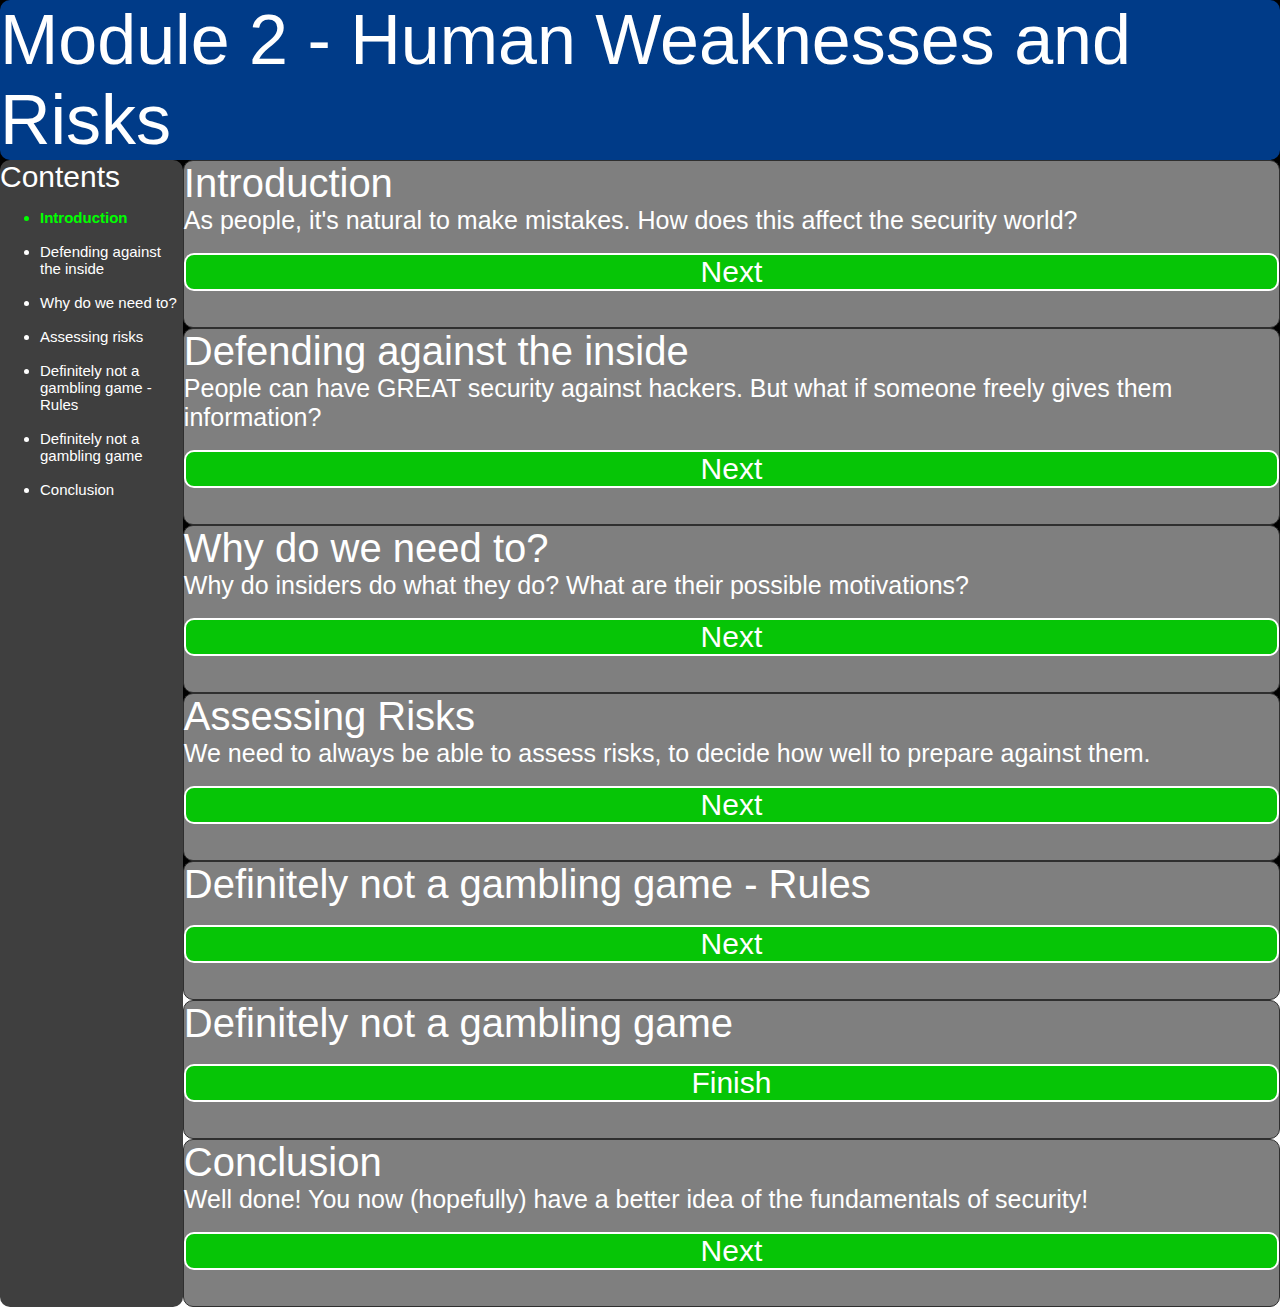
==== templates/module2.html @ cb79a6d3 "Added framework for modules!" ====
<!DOCTYPE html>
<html>
<head>
  <title>Basic Security for Dummies - Module 2</title>
  <link rel="stylesheet" type="text/css" href="/static/module.css">
  <script type="text/javascript" src="/static/main.js"></script>
</head>
<body class="main-grid-container" onload="prepMod()">
    <div class="main-header-content">
      <div class="text main-title-text">Module 2 - Human Weaknesses and Risks</div>
    </div>
    <div class='sidebar'>
        <div class="text" style="font-size:30px;color:white;">Contents</div>
        <div class="text" style="font-size:15px;color:white;">
            <ul>
                <li id='1'>Introduction</li>
                <br>
                <li id='2'>Defending against the inside</li>
                <br>
                <li id='3'>Why do we need to?</li>
                <br>
                <li id='4'>Assessing risks</li>
                <br>
                <li id='5'>Definitely not a gambling game - Rules</li>
                <br>
                <li id='6'>Definitely not a gambling game</li>
                <br>
                <li id='7'>Conclusion</li>
            </ul>
        </div>
      </div>
    <div class='main-content'>
        <!--PAGE 1-->
        <div class="main-content-box mod2-page">
          <div class='text main-content-title'>Introduction</div>
          <div class='text main-content-title-desc'>As people, it's natural to make mistakes. How does this affect the security world?</div>
          <div class='text main-content-desc'>
              <div></div>
          </div>
          <br>
          <div class='text main-content-button' onclick='nextPage()'>Next</div>
          <br>
          <br>
        </div>
        <!--PAGE 2-->
        <div class="main-content-box mod2-page">
            <div class='text main-content-title'>Defending against the inside</div>
            <div class='text main-content-title-desc'>People can have GREAT security against hackers. But what if someone freely gives them information?</div>
            <div class='text main-content-desc'>
                <div></div>
            </div>
            <br>
            <div class='text main-content-button' onclick='nextPage()'>Next</div>
            <br>
            <br>
          </div>
        <!--PAGE 3-->
        <div class="main-content-box mod2-page">
            <div class='text main-content-title'>Why do we need to?</div>
            <div class='text main-content-title-desc'>Why do insiders do what they do? What are their possible motivations?</div>
            <div class='text main-content-desc'>
                <div></div>
            </div>
            <br>
            <div class='text main-content-button' onclick='nextPage()'>Next</div>
            <br>
            <br>
          </div>
        <!--PAGE 4-->
        <div class="main-content-box mod2-page">
            <div class='text main-content-title'>Assessing Risks</div>
            <div class='text main-content-title-desc'>We need to always be able to assess risks, to decide how well to prepare against them.</div>
            <div class='text main-content-desc'>
                <div></div>
            </div>
            <br>
            <div class='text main-content-button' onclick='nextPage()'>Next</div>
            <br>
            <br>
          </div>
        <!--PAGE 5-->
        <div class="main-content-box mod2-page">
            <div class='text main-content-title'>Definitely not a gambling game - Rules</div>
            <div class='text main-content-title-desc'></div>
            <div class='text main-content-desc'>
                <div></div>
            </div>
            <br>
            <div class='text main-content-button' onclick='nextPage()'>Next</div>
            <br>
            <br>
          </div>
        <!--PAGE 6-->
        <div class="main-content-box mod2-page">
            <div class='text main-content-title'>Definitely not a gambling game</div>
            <div class='text main-content-title-desc'></div>
            <div class='text main-content-desc'>
                <div></div>
            </div>
            <br>
            <div class='text main-content-button' onclick='nextPage()'>Finish</div>
            <br>
            <br>
          </div>
        <!--PAGE 7-->
        <div class="main-content-box mod2-page">
            <div class='text main-content-title'>Conclusion</div>
            <div class='text main-content-title-desc'>Well done! You now (hopefully) have a better idea of the fundamentals of security!</div>
            <div class='text main-content-desc'>
                <div></div>
            </div>
            <br>
            <div class='text main-content-button'>Next</div>
            <br>
            <br>
          </div>
        
    </div>
    <div class="main-footer">
    </div>
  </body>
---- static/module.css ----
html, body {
    position: relative;
    height: 100%;
    width: 100%;
    background-color: white;
    margin: 0;
    }

/* OVERALL GRID */
.main-grid-container {
    width: 100%;
    height: 100%;
    display: grid;
    box-sizing: border-box;
    background-color: black;
    
    grid-template-columns: [sidebar] 1fr [main] 6fr;
    grid-template-rows: [header] 1fr [body] 7fr [footer] 1fr;
    grid-template-areas:
      "header-bar header-bar header-bar"
      "sidebar main-content main-content"
      "sidebar footer footer"
  }

.main-header-content {
    border-radius: 10px;
    background-color: #003b88;
    justify-content: center;
    align-content: center;
    grid-area: header-bar;
}

.main-title-text {
    color: white;
    font-size: 70px;
}

.text {
    font-family: "Trebuchet MS", Helvetica, sans-serif;
}

.sidebar {
    border-radius: 10px;
    background-color: #3f3f3f;
    grid-area: sidebar;
}

/* MAIN CONTENT */
.main-content {
    border-radius: 10px;
    display: grid;
    grid-area: main-content;
}

.main-content-box {
    box-sizing: border-box;
    border: 1px solid #2f2f2f;
    border-radius: 10px;
    align-items: center;
    background-color: #7f7f7f;
}

.main-content-title {
    position: relative;
    color: white;
    font-size: 40px;
}
.main-content-title-desc {
    position: relative;
    color: white;
    font-size: 25px;
}

.main-content-desc {
    position: relative;
    color: white;
    padding: 0px;
    background-color: #9f9f9f;
    font-size: 20px;
}

.main-content-button {
    position: relative;
    display: flex;
    cursor: pointer;
    box-sizing: border-box;
    align-content: center;
    justify-content: center;
    border: 2px solid white;
    font-size: 30px;
    color: white;
    border-radius: 10px;
    align-self: center;
    background-color:#06c506;
}

.main-content-progress {
    position: relative;
    display: flex;
    width: 100%;
    color: grey;
}

/* FOOTER CONTENT */
.main-footer {
    background-color: #003b88;
    border-radius: 10px;
    grid-area: footer;
}
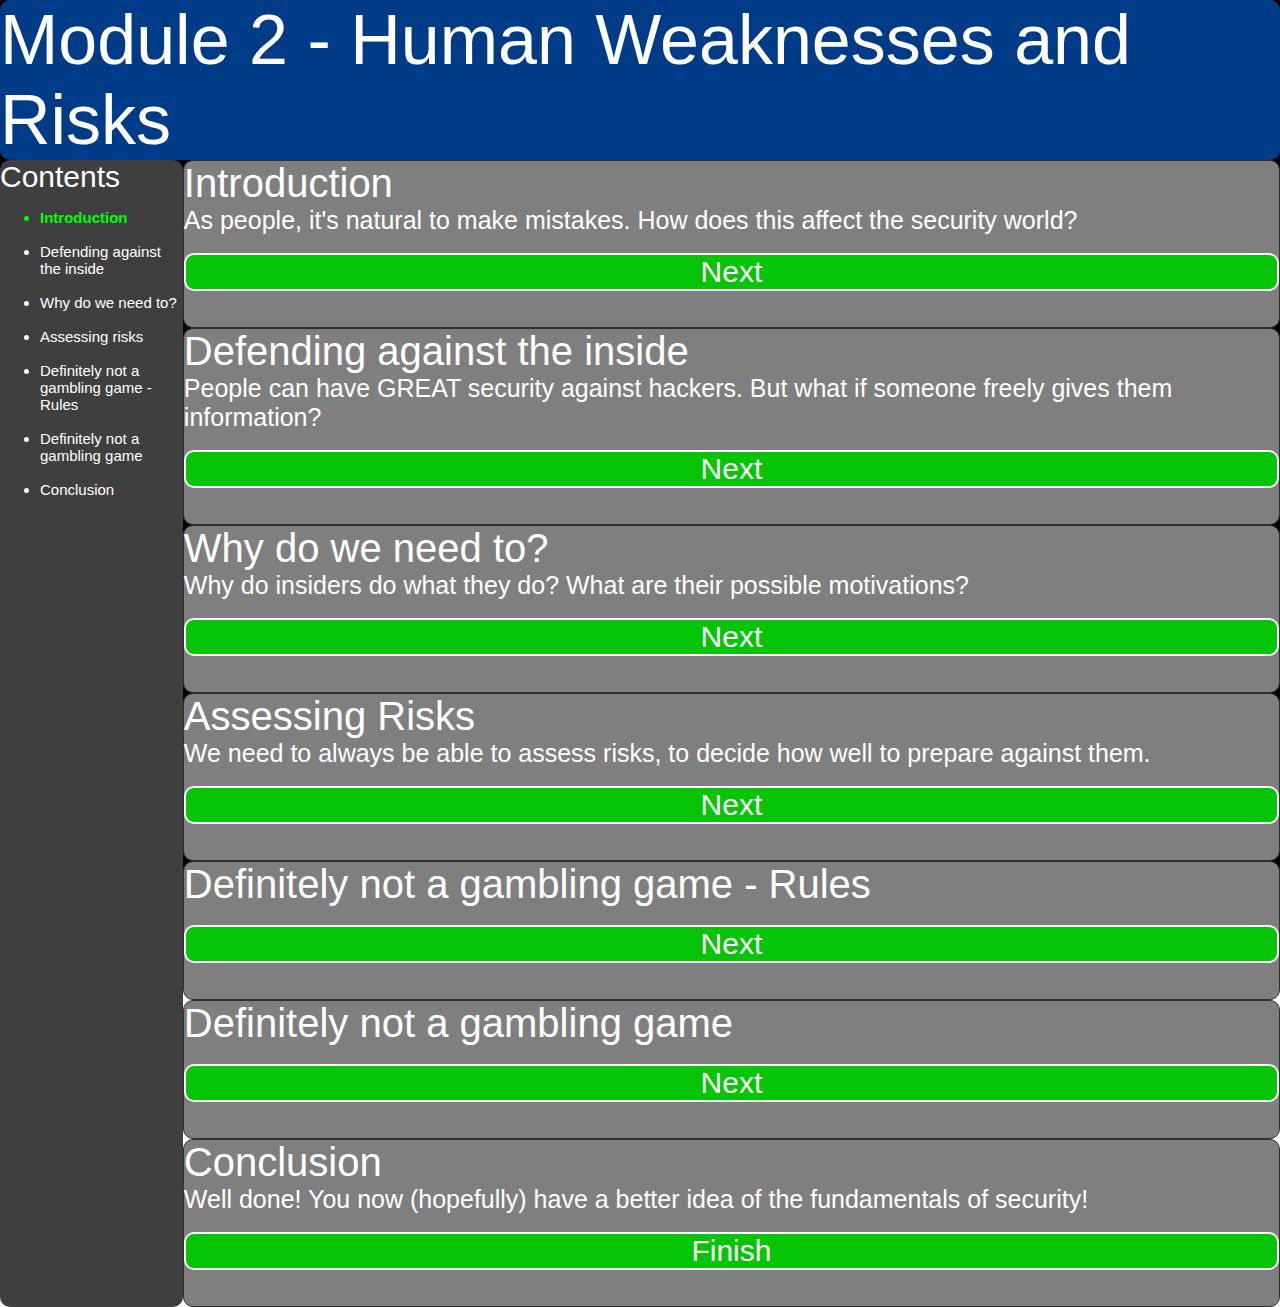
==== commit e51e8088: "Finished making 1/2 of my first game!" ====
--- a/templates/module2.html
+++ b/templates/module2.html
@@ -98,7 +98,7 @@
                 <div></div>
             </div>
             <br>
-            <div class='text main-content-button' onclick='nextPage()'>Finish</div>
+            <div class='text main-content-button' onclick='nextPage()'>Next</div>
             <br>
             <br>
           </div>
@@ -110,7 +110,7 @@
                 <div></div>
             </div>
             <br>
-            <div class='text main-content-button'>Next</div>
+            <div class='text main-content-button' onclick="back_to_main()">Finish</div>
             <br>
             <br>
           </div>
--- a/static/module.css
+++ b/static/module.css
@@ -56,7 +56,6 @@
     box-sizing: border-box;
     border: 1px solid #2f2f2f;
     border-radius: 10px;
-    align-items: center;
     background-color: #7f7f7f;
 }
 
@@ -90,8 +89,57 @@
     font-size: 30px;
     color: white;
     border-radius: 10px;
+    background-color:#06c506;
+}
+
+.game-info {
+    position: relative;
+    display: grid;
+    width: 100%;
+    height: 100%;
+    grid-template-columns: [game-col] 6fr [side-info] 1fr;
+    grid-template-rows: [top-info] 1fr [game-row] 6fr [footer] 1fr;
+    grid-template-areas:
+      "top-info top-info"
+      "game side-info"
+      "next next"
+}
+
+.game-title {
+    position: relative;
+    grid-area: top-info;
+}
+
+.game {
+    position: relative;
+    display: flex;
+    justify-content: center;
+    align-content: center;
+    grid-area: game;
+}
+
+.game-side-info {
+    position: relative;
+    grid-area: side-info;
+}
+
+.game-next {
+    position: relative;
+    display: flex;
+    flex-direction: row;
+    grid-area: next;
+}
+
+.inside-box {
+    display: flex;
+    box-sizing: border-box;
+    align-content: center;
     align-self: center;
-    background-color:#06c506;
+    text-align: center;
+    justify-content: center;
+    width: 70%;
+    height: 70%;
+    border: 2px solid white;
 }
 
 .main-content-progress {
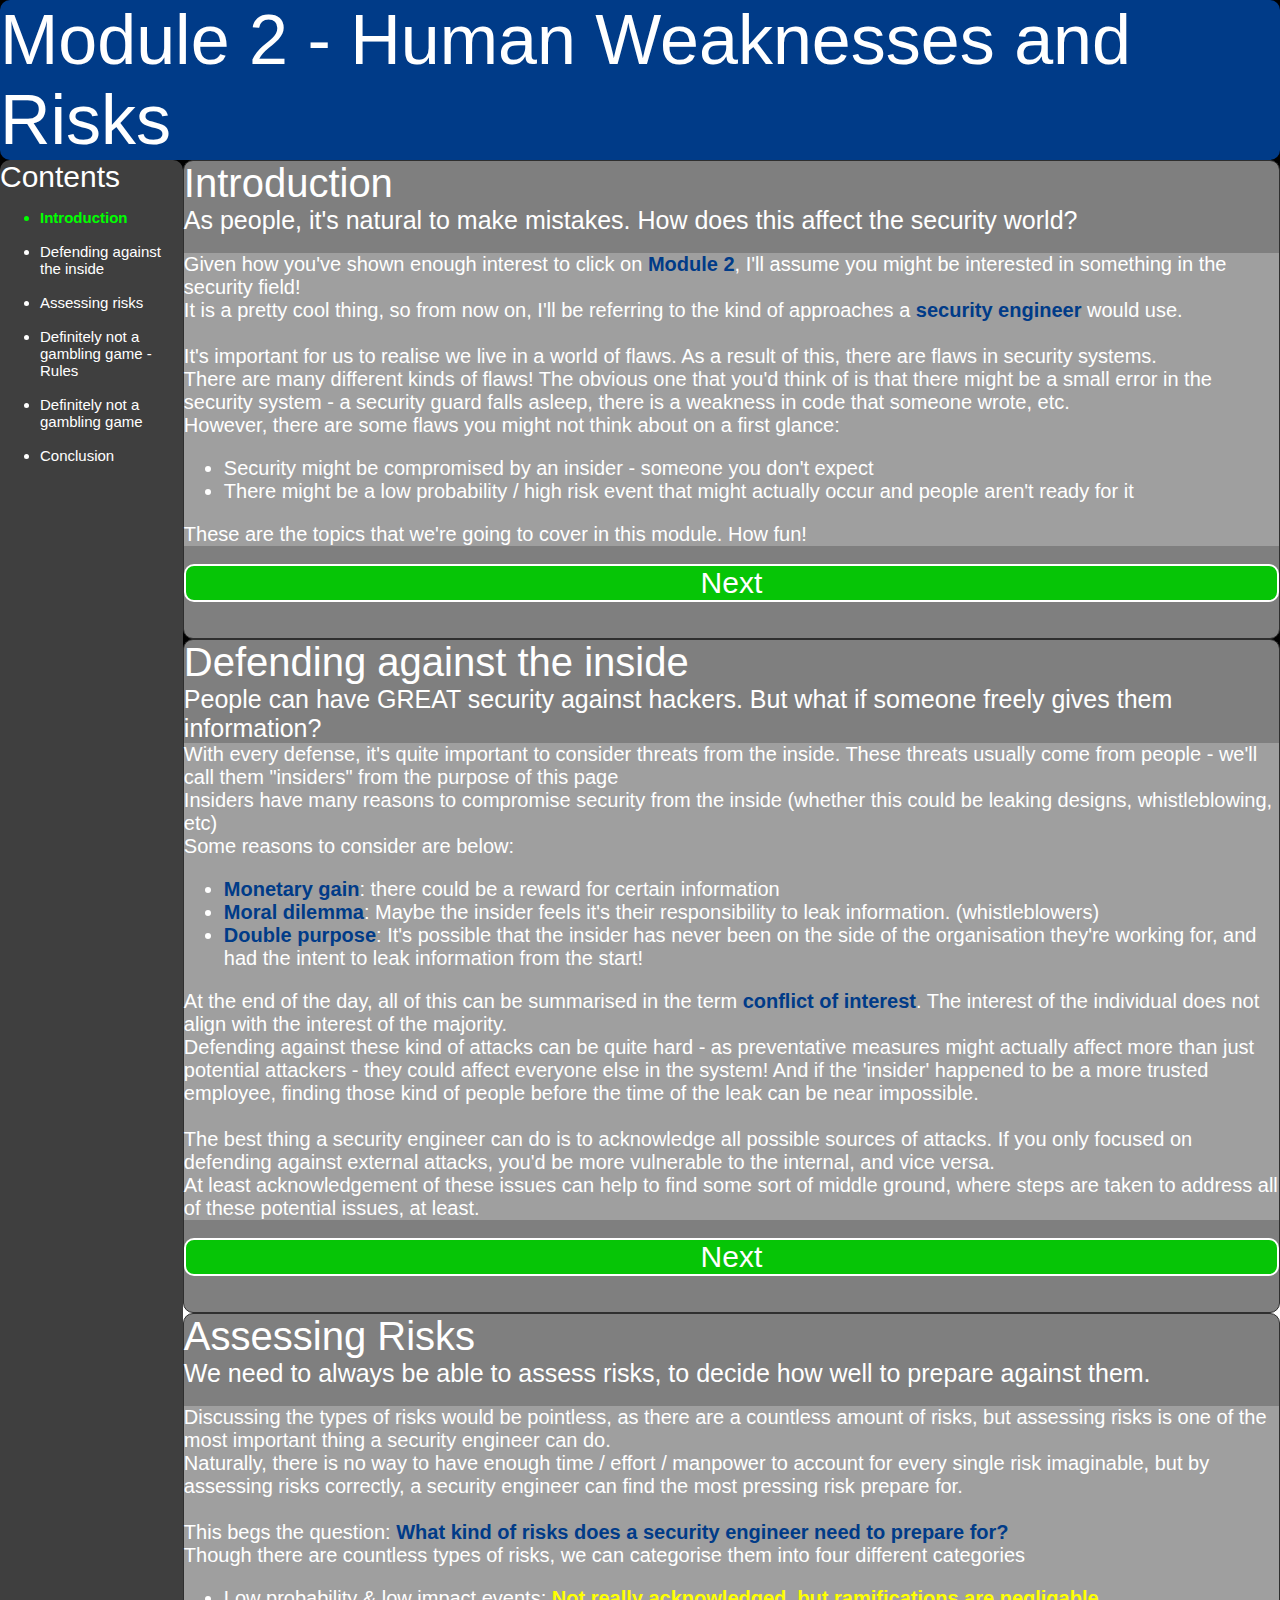
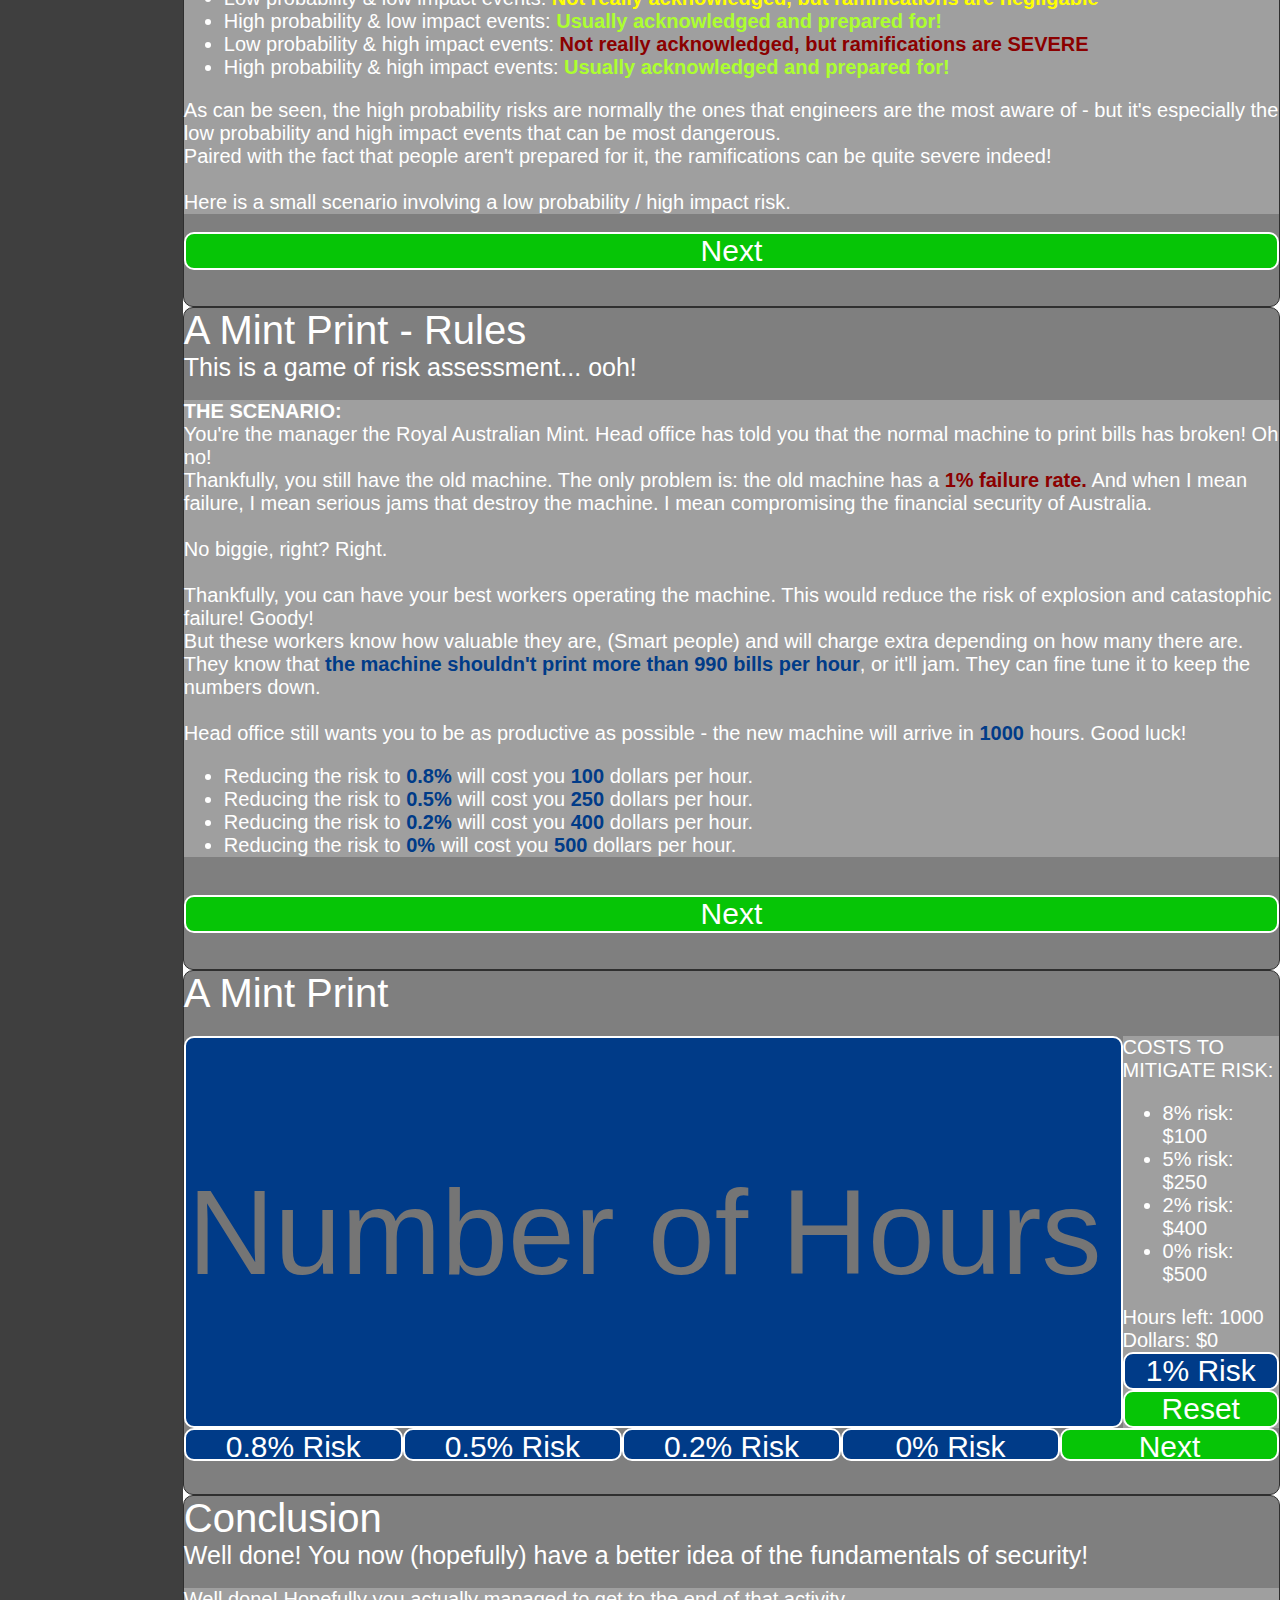
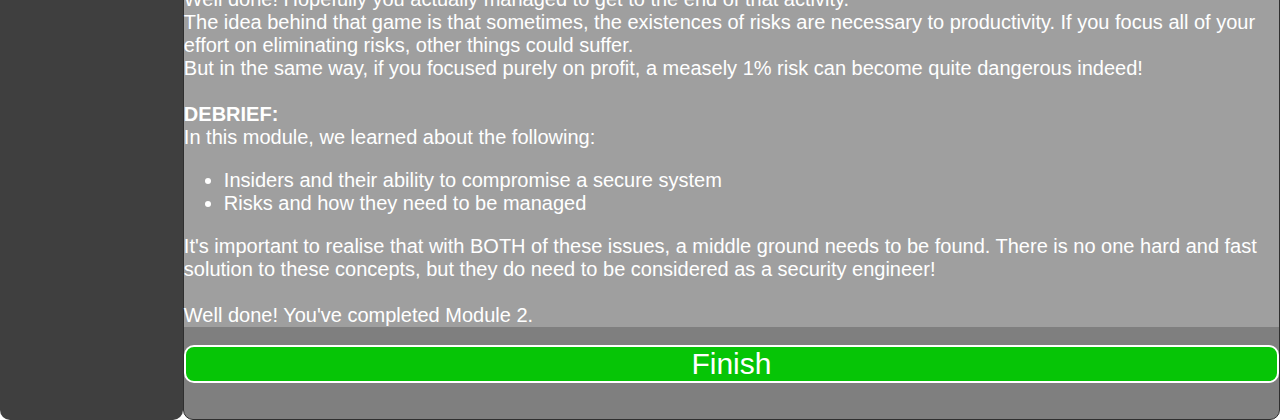
==== commit 9bdad989: "MODULE 2 FINISHED YASSSSSS" ====
--- a/templates/module2.html
+++ b/templates/module2.html
@@ -17,15 +17,13 @@
                 <br>
                 <li id='2'>Defending against the inside</li>
                 <br>
-                <li id='3'>Why do we need to?</li>
+                <li id='3'>Assessing risks</li>
                 <br>
-                <li id='4'>Assessing risks</li>
+                <li id='4'>Definitely not a gambling game - Rules</li>
                 <br>
-                <li id='5'>Definitely not a gambling game - Rules</li>
+                <li id='5'>Definitely not a gambling game</li>
                 <br>
-                <li id='6'>Definitely not a gambling game</li>
-                <br>
-                <li id='7'>Conclusion</li>
+                <li id='6'>Conclusion</li>
             </ul>
         </div>
       </div>
@@ -34,8 +32,19 @@
         <div class="main-content-box mod2-page">
           <div class='text main-content-title'>Introduction</div>
           <div class='text main-content-title-desc'>As people, it's natural to make mistakes. How does this affect the security world?</div>
+          <br>
           <div class='text main-content-desc'>
-              <div></div>
+              <div>Given how you've shown enough interest to click on <strong style="color:#003b88">Module 2</strong>, I'll assume you might be interested in something in the security field!</div>
+              <div>It is a pretty cool thing, so from now on, I'll be referring to the kind of approaches a <strong style="color:#003b88">security engineer</strong> would use.</div>
+              <br>
+              <div>It's important for us to realise we live in a world of flaws. As a result of this, there are flaws in security systems.</div>
+              <div>There are many different kinds of flaws! The obvious one that you'd think of is that there might be a small error in the security system - a security guard falls asleep, there is a weakness in code that someone wrote, etc.</div>
+              <div>However, there are some flaws you might not think about on a first glance:</div>
+              <ul>
+                <li>Security might be compromised by an insider - someone you don't expect</li>
+                <li>There might be a low probability / high risk event that might actually occur and people aren't ready for it</li>
+              </ul>
+              <div>These are the topics that we're going to cover in this module. How fun!</div>
           </div>
           <br>
           <div class='text main-content-button' onclick='nextPage()'>Next</div>
@@ -47,7 +56,19 @@
             <div class='text main-content-title'>Defending against the inside</div>
             <div class='text main-content-title-desc'>People can have GREAT security against hackers. But what if someone freely gives them information?</div>
             <div class='text main-content-desc'>
-                <div></div>
+                <div>With every defense, it's quite important to consider threats from the inside. These threats usually come from people - we'll call them "insiders" from the purpose of this page</div>
+                <div>Insiders have many reasons to compromise security from the inside (whether this could be leaking designs, whistleblowing, etc)</div>
+                <div>Some reasons to consider are below:</div>
+                <ul>
+                  <li><strong style="color:#003b88">Monetary gain</strong>: there could be a reward for certain information</li>
+                  <li><strong style="color:#003b88">Moral dilemma</strong>: Maybe the insider feels it's their responsibility to leak information. (whistleblowers)</li>
+                  <li><strong style="color:#003b88">Double purpose</strong>: It's possible that the insider has never been on the side of the organisation they're working for, and had the intent to leak information from the start!</li>
+                </ul>
+                <div>At the end of the day, all of this can be summarised in the term <strong style="color:#003b88">conflict of interest</strong>. The interest of the individual does not align with the interest of the majority.</div>
+                <div>Defending against these kind of attacks can be quite hard - as preventative measures might actually affect more than just potential attackers - they could affect everyone else in the system! And if the 'insider' happened to be a more trusted employee, finding those kind of people before the time of the leak can be near impossible.</div> 
+                <br>
+                <div>The best thing a security engineer can do is to acknowledge all possible sources of attacks. If you only focused on defending against external attacks, you'd be more vulnerable to the internal, and vice versa.</div>
+                <div>At least acknowledgement of these issues can help to find some sort of middle ground, where steps are taken to address all of these potential issues, at least.</div>
             </div>
             <br>
             <div class='text main-content-button' onclick='nextPage()'>Next</div>
@@ -56,10 +77,25 @@
           </div>
         <!--PAGE 3-->
         <div class="main-content-box mod2-page">
-            <div class='text main-content-title'>Why do we need to?</div>
-            <div class='text main-content-title-desc'>Why do insiders do what they do? What are their possible motivations?</div>
+            <div class='text main-content-title'>Assessing Risks</div>
+            <div class='text main-content-title-desc'>We need to always be able to assess risks, to decide how well to prepare against them.</div>
+            <br>
             <div class='text main-content-desc'>
-                <div></div>
+                <div>Discussing the types of risks would be pointless, as there are a countless amount of risks, but assessing risks is one of the most important thing a security engineer can do.</div>
+                <div>Naturally, there is no way to have enough time / effort / manpower to account for every single risk imaginable, but by assessing risks correctly, a security engineer can find the most pressing risk prepare for.</div>
+                <br>
+                <div>This begs the question: <strong style="color:#003b88">What kind of risks does a security engineer need to prepare for?</strong></div>
+                <div>Though there are countless types of risks, we can categorise them into four different categories</div>
+                <ul>
+                  <li>Low probability & low impact events: <strong style="color:yellow">Not really acknowledged, but ramifications are negligable</strong></li>
+                  <li>High probability & low impact events: <strong style="color:greenyellow">Usually acknowledged and prepared for!</strong></li>
+                  <li>Low probability & high impact events: <strong style="color:darkred">Not really acknowledged, but ramifications are SEVERE</strong></li>
+                  <li>High probability & high impact events: <strong style="color:greenyellow">Usually acknowledged and prepared for!</strong></li>
+                </ul>
+                <div>As can be seen, the high probability risks are normally the ones that engineers are the most aware of - but it's especially the low probability and high impact events that can be most dangerous.</div>
+                <div>Paired with the fact that people aren't prepared for it, the ramifications can be quite severe indeed!</div>
+                <br>
+                <div>Here is a small scenario involving a low probability / high impact risk.</div>
             </div>
             <br>
             <div class='text main-content-button' onclick='nextPage()'>Next</div>
@@ -68,10 +104,27 @@
           </div>
         <!--PAGE 4-->
         <div class="main-content-box mod2-page">
-            <div class='text main-content-title'>Assessing Risks</div>
-            <div class='text main-content-title-desc'>We need to always be able to assess risks, to decide how well to prepare against them.</div>
+            <div class='text main-content-title'>A Mint Print - Rules</div>
+            <div class='text main-content-title-desc'>This is a game of risk assessment... ooh!</div>
+            <br>
             <div class='text main-content-desc'>
-                <div></div>
+                <div><strong>THE SCENARIO:</strong></div>
+                <div>You're the manager the Royal Australian Mint. Head office has told you that the normal machine to print bills has broken! Oh no!</div>
+                <div>Thankfully, you still have the old machine. The only problem is: the old machine has a <strong style="color:darkred">1% failure rate.</strong> And when I mean failure, I mean serious jams that destroy the machine. I mean compromising the financial security of Australia.</div>
+                <br>
+                <div>No biggie, right? Right.</div>
+                <br>
+                <div>Thankfully, you can have your best workers operating the machine. This would reduce the risk of explosion and catastophic failure! Goody!</div>
+                <div>But these workers know how valuable they are, (Smart people) and will charge extra depending on how many there are.</div>
+                <div>They know that <strong style="color:#003b88">the machine shouldn't print more than 990 bills per hour</strong>, or it'll jam. They can fine tune it to keep the numbers down.</div>
+                <br>
+                <div>Head office still wants you to be as productive as possible - the new machine will arrive in <strong style="color:#003b88">1000</strong> hours. Good luck!</div>
+                <ul>
+                  <li>Reducing the risk to <strong style="color:#003b88">0.8%</strong> will cost you <strong style="color:#003b88">100</strong> dollars per hour.</li>
+                  <li>Reducing the risk to <strong style="color:#003b88">0.5%</strong> will cost you <strong style="color:#003b88">250</strong> dollars per hour.</li>
+                  <li>Reducing the risk to <strong style="color:#003b88">0.2%</strong> will cost you <strong style="color:#003b88">400</strong> dollars per hour.</li>
+                  <li>Reducing the risk to <strong style="color:#003b88">0%</strong> will cost you <strong style="color:#003b88">500</strong> dollars per hour.</li>
+                </ul>
             </div>
             <br>
             <div class='text main-content-button' onclick='nextPage()'>Next</div>
@@ -79,35 +132,53 @@
             <br>
           </div>
         <!--PAGE 5-->
-        <div class="main-content-box mod2-page">
-            <div class='text main-content-title'>Definitely not a gambling game - Rules</div>
-            <div class='text main-content-title-desc'></div>
-            <div class='text main-content-desc'>
-                <div></div>
-            </div>
-            <br>
-            <div class='text main-content-button' onclick='nextPage()'>Next</div>
-            <br>
-            <br>
+        <div class="main-content-box mod2-page game-info">
+          <div class='text main-content-title game-title'>A Mint Print</div>
+          <div class='text main-content-desc game-side-info'>
+              <div>COSTS TO MITIGATE RISK:</div>
+              <ul>
+                <li>8% risk: $100</li>
+                <li>5% risk: $250</li>
+                <li>2% risk: $400</li>
+                <li>0% risk: $500</li>
+              </ul>
+              <div id="num-rolls-display">Hours left: 1000</div>
+              <div id="point-display">Dollars: $0</div>
+              <div id="numRolled" style="color:#003b88"></div>
+              <div class="text main-content-button roll-button" style="background-color:#003b88;" onclick="begin_rolls(1000)">1% Risk</div>
+              <div class="text main-content-button" id="reset-btn" onclick="reset_roll()">Reset</div>
+              <div id="well-done" style="font-size:30pt"></div> 
           </div>
+          <div class="game">
+            <input class="text main-content-button" id="roll-input" style="width:100%;height:100%;background-color:#003b88;display:flex;font-size:120px" placeholder="Number of Hours" onkeypress="validateAsNum(event)"></input>
+          </div>
+          <div class='game-next'>
+            <div class="text main-content-button roll-button" style="width:20%;height:50%;background-color:#003b88;display:flex;" onclick="begin_rolls(998)">0.8% Risk</div>
+            <div class="text main-content-button roll-button" style="width:20%;height:50%;background-color:#003b88;display:flex;" onclick="begin_rolls(995)">0.5% Risk</div>
+            <div class="text main-content-button roll-button" style="width:20%;height:50%;background-color:#003b88;display:flex;" onclick="begin_rolls(992)">0.2% Risk</div>
+            <div class="text main-content-button roll-button" style="width:20%;height:50%;background-color:#003b88;display:flex;" onclick="begin_rolls(990)">0% Risk</div>
+            <div class='text main-content-button' style="width:20%;height:50%" onclick='nextPage()'>Next</div>
+          </div>
+        </div>
         <!--PAGE 6-->
-        <div class="main-content-box mod2-page">
-            <div class='text main-content-title'>Definitely not a gambling game</div>
-            <div class='text main-content-title-desc'></div>
-            <div class='text main-content-desc'>
-                <div></div>
-            </div>
-            <br>
-            <div class='text main-content-button' onclick='nextPage()'>Next</div>
-            <br>
-            <br>
-          </div>
-        <!--PAGE 7-->
         <div class="main-content-box mod2-page">
             <div class='text main-content-title'>Conclusion</div>
             <div class='text main-content-title-desc'>Well done! You now (hopefully) have a better idea of the fundamentals of security!</div>
+            <br>
             <div class='text main-content-desc'>
-                <div></div>
+                <div>Well done! Hopefully you actually managed to get to the end of that activity.</div>
+                <div>The idea behind that game is that sometimes, the existences of risks are necessary to productivity. If you focus all of your effort on eliminating risks, other things could suffer.</div>
+                <div>But in the same way, if you focused purely on profit, a measely 1% risk can become quite dangerous indeed!</div>
+                <br>
+                <div><strong>DEBRIEF:</strong></div>
+                <div>In this module, we learned about the following:</div>
+                <ul>
+                  <li>Insiders and their ability to compromise a secure system</li>
+                  <li>Risks and how they need to be managed</li>
+                </ul>
+                <div>It's important to realise that with BOTH of these issues, a middle ground needs to be found. There is no one hard and fast solution to these concepts, but they do need to be considered as a security engineer!</div>
+                <br>
+                <div>Well done! You've completed Module 2.</div> 
             </div>
             <br>
             <div class='text main-content-button' onclick="back_to_main()">Finish</div>
